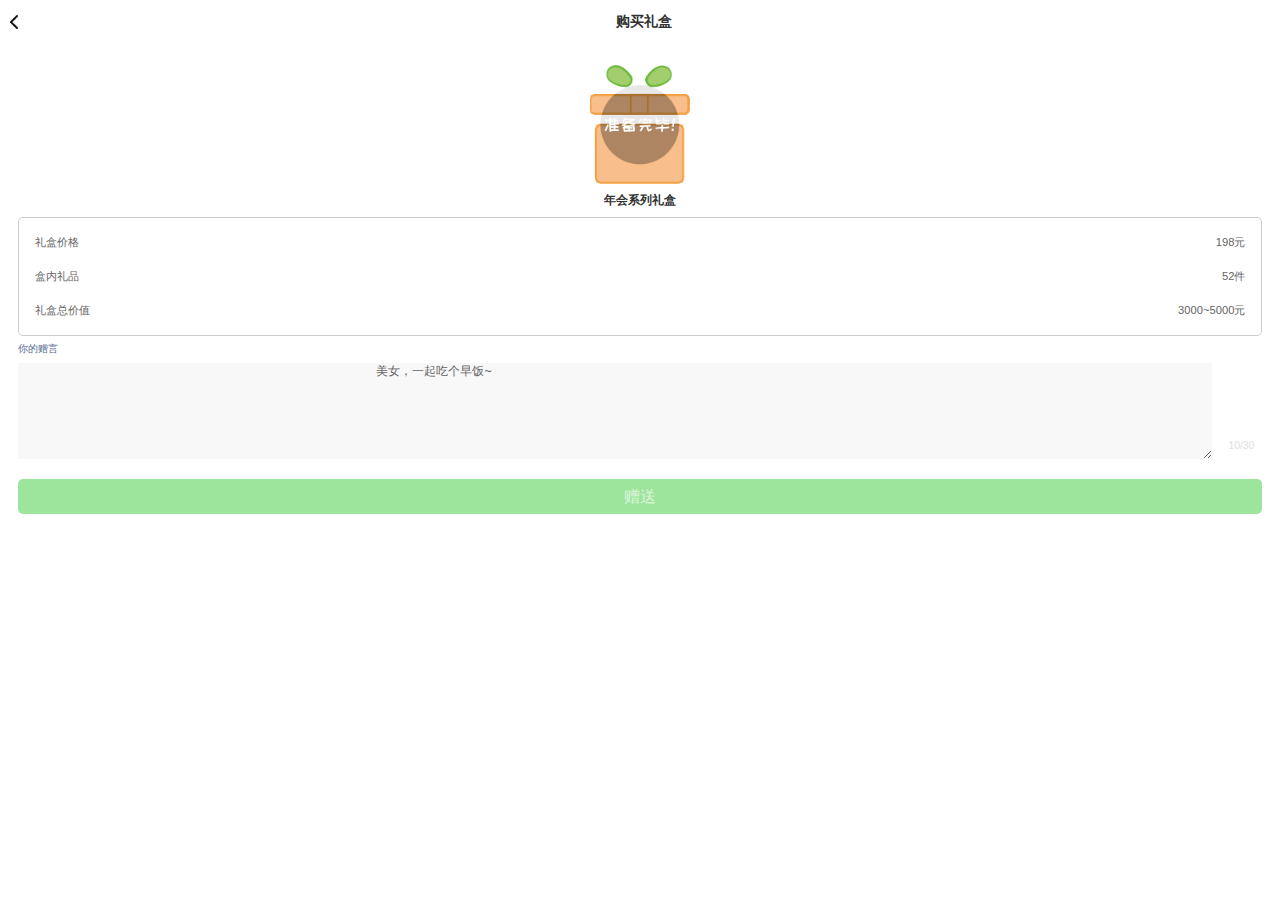
==== 移动端/5-buylihe.html @ 627565ae "礼吓移动端界面" ====
<!DOCTYPE html>
<html>
	<head>
		<meta charset="utf-8">
		<meta name="viewport" content="width=device-width,initial-scale=1,minimum-scale=1,maximum-scale=1,user-scalable=no" />
		<link rel="stylesheet" type="text/css" href="CSS/reset.css"/>
		<link rel="stylesheet" type="text/css" href="CSS/lixia.css"/>
		<title></title>
		<style type="text/css">
			.buylihe{
				padding-top: .28rem ;
				text-align: center;
			}
			.buylihe p{
				color: #333333;
				font-size: .15rem;
				font-weight: bold;
				line-height: .42rem;
			}
			.lihedes{
				border: 1px solid #CCCCCC;
				border-radius: 5px;
				padding:.1rem .2rem;
			}
			.lihedes p{
				font-size: .14rem;
				line-height: .42rem;
				color: #656565;
			}
			.lihedes span{
				float: right;
			}
			.saids{
				display: inline-block;
				font-size: .12rem;
				line-height: .33rem;
				color: #576b95;
			}
			.said textarea{
				background-color:#f8f8f8;
				/* background-color:red; */
				padding-left: .15rem;
				border: none;
				width: 95%;
				height: 1.2rem;
				font-size: .15rem;
				color: #656565;
			}
			.said{
				position: relative;
			}
			.said span{
				/* border: 1px solid red; */
				position: absolute;
				font-size: .13rem;
				line-height: .42rem;
				color: #e0e0e0;
				bottom: 0;
				right: 0.1rem;
			}
			.foot-btn{
				/* border:  1px solid red; */
				padding-top: .2rem;
				padding-bottom: .2rem;
			}
			.foot-btn .lihes-btn{
				text-align: center;
				display: inline-block;
				/* border: 1px solid red; */
				width: 100%;
				line-height: .44rem;
				background: #9de49c;
				color: #dbf4db;
				border-radius: 5px;
			}
		</style>
	</head>
	<body>
		<div class="header clearfix">	
			<div class="back fl">
				<a href="2-订单购买.html">
				<img src="img/3-0.png" style="width:.1rem;">
				</a>
			</div>
			<p class="title">
				购买礼盒
			</p>
		</div>
		<div class="buylihe">
			<img src="img/5-0.png" style="width: 1.25rem;">
			<p>年会系列礼盒</p>
		</div>
		<div class="container">
			<div class="content" >
				<div class="lihedes">
					<p class="lip1">礼盒价格
					<span class="lispan1">198元</span>
					</p>
					<p class="lip1">盒内礼品
					<span class="lispan1">52件</span>
					</p>
					<p class="lip1">礼盒总价值
					<span class="lispan1">3000~5000元</span>
					</p>
				</div>
				<a href="#" class="saids">你的赠言</a>
				<div class="said">
					<textarea>
						美女，一起吃个早饭~
					</textarea>
					<span>10/30</span>
				</div>
				<div class="foot-btn">
					<a href="6-sentSuccess.html" class="lihes-btn">
					赠送
					</a>
				</div>
			</div>
		</div>
	</body>
</html>
---- 移动端/CSS/lixia.css ----
html {
	font-size: 100px;
}

img {
	width: 100%;
}

.header{
	/* border: 1px solid red; */
	text-align: center;
	padding-top: .15rem;
	padding-left: .12rem;
	padding-bottom: .15rem;
}
.header .title {
	/* border: 1px solid red; */
	display: inline-block;
	font-size: .18rem;
	margin-left: -.12rem;
	text-align: center;
	font-weight: bold;
}

.heads{
	text-align: center;
}
.container {
	padding: 0 .22rem;
}

.logo {
	position: relative;
	margin-top: .3rem;
}

.logo .rightop {
	position: absolute;
	width: .26rem;
	top: -.08rem;
	right: -.08rem;
}

.container .cut {
	margin: .25rem .49rem;
}

.container .content .item {
	margin-bottom: .21rem;
}

.container .content .item:last-child {
	margin-bottom: 0;
}

.foot .container {
	margin: .3rem;
	text-align: center;
}

.foot .container a {
	font-size: .14rem;
	color: rgb(68, 68, 68);
	font-weight: bold;
}

.foot .container span {
	margin: .44rem;
	color: rgb(68, 68, 68);
}
/* -------首页完------ */

.liheicon{
	width: .17rem;
}
.lihelogo{
	width: 1.14rem;
	
	/* margin-left: 44%;
	margin-right: 44%; */
}
.lihe{
	width: .33rem;
	

}
.top .head{
	margin:0 .15rem .18rem .25rem;
	line-height: .17rem;
}
.top .head a{
	font-size: .12rem;
	color: rgb(101,101,101);
	float: right;
}
.lihetitle{
	font-size: .14rem;
	font-weight: bold;
	margin-left: .07rem;
	color: rgb(101,101,101);
}
.heades{
	margin:.1rem auto;
}
.heades a{
	font-size: .12rem;
	font-weight:300;
}
.warn{
	width: .12rem;
}
.gifts li{
	display: inline-block;
	border: 1px solid #CCCCCC;
	width: 1.5rem;

	border-radius: 5px;
	box-shadow: 0 0 3px #CCCCCC;
	margin-bottom:.18rem;
}
.gifts-list .list{
	border-bottom: 1px solid #CCCCCC;
	/* height: .89rem; */
	padding: .15rem;
	position: relative;
}
.list .level{
	font-size: .15rem;
	font-weight: bold;
}
.list .level1{
	color: rgb(188,188,188);
}
.list .level2{
	color: rgb(201,179,113);
}
.list .level3{
	color: rgb(198,206,230);
}
.list .level4{
	color: rgb(255,222,39);
}
.list .level5{
	color: rgb(76,223,241);
}
.list .level6{
	color: rgb(92,76,241);
}
.list .level7{
	color: rgb(196,76,241);
}
.list .level8{
	color: rgb(241,76,227);
}
.list .price{
	color: rgb(101,101,101);
	font-size: .12rem;
	font-weight: bold;
}
.list .price .num{
	font-size: .24rem;
}
.list .desc{
	color: rgb(170,170,170);
	font-size: .1rem;
	font-weight:lighter;
	width: 1.4rem;
}
.gifts ul li:nth-child(1){
	margin-right: .2rem;
	margin-bottom:.16rem;
}
.gifts ul li:nth-child(3){
	/* border:1px solid red; */
	margin-right: .2rem;
}
.gifts ul li:nth-child(4){
	border: 2px solid rgb(105,190,73);
}
.gifts ul li:nth-child(5){
	margin-right: .2rem;
}
.gifts ul li:nth-child(7){
	margin-right: .2rem;
}
.vip{
	position: absolute;
	top: .15rem;
	right: .15rem;
	width:.29rem;
}
.add{
	width: .16rem;
	margin:.08rem .66rem;
}
.update{
	/* border: 1px solid red; */
	text-align: center;
	padding: .05rem .24rem ;;
}
.update a{
	display: inline-block;
}
.update .add{
	margin: 0;
}
.jian{
	width: .16rem;
}
.locate{
	text-align: center;
	/* border: 1px solid red; */
	padding-top: .1rem;
	padding-bottom: .1rem;
}
.locate p{
	font-size: .11rem;
	color: rgb(135,135,135);
	font-weight: bold;
}
.buy-foot{
	border-top: 1px solid #CCCCCC;
	padding: .15rem .31rem;
}
.buy-btn{
	background: rgb(105,190,73);
	color: white;
	width: .75rem;
	height: .33rem;
	outline: none;
	border-radius: 8px;
}
.buyend{
	line-height: .34rem;
}
.buy-num{
	font-size: .21rem;
	font-weight: 900;	
}

.lucky{
	background:#ffffff;
	width: 80%;
	height: 45%;
	padding-top: .3rem;
	text-align: center;
	border-radius: 5px;
	opacity: 1;
	transition: .5s;
	position: fixed;
	left: 0;
	right: 0;
	top: 0;
	bottom: 0;
	margin: auto;
}
.lucks{
	background-color: rgba(0,0,0,0.5);
	opacity: 1;
	display: none;	
	/* position: fixed;
    left: 0;
    right: 0;
    top: 0;
    bottom: 0;
    margin: auto; */

}
.lucky .luc .title{
	font-size: .15rem;
	font-weight: bold;
	color: #000000;
}
.lucky .luc .desc{
	font-size: .15rem;
}
.lucky .luc{
	padding-bottom: .18rem;
	border-bottom: 1px solid #CCCCCC;
}
.lucky .luc .luck{
	display: inline-block;
	width:2.5rem;
	height: 1.5rem;
	margin: .15rem;
	background: #ebebeb;
}
.lucky .konw{
	margin-bottom: .1rem;
	/* border: 1px solid red; */
	padding-top: .15rem;
}
.lucky .konw a{
	font-size: .15rem;
	color: rgb(0,194,0);
}

@media screen and (max-width:374px) {
	html{
		font-size: 110px
	}
	.gifts .clearfix .gifts-list{
		margin-left: 50px;
	}
}
@media screen and (min-width:768px) {
	html{
		font-size: 80px
	}
	.gifts .clearfix .gifts-list{
		margin-right: 0.54rem;
	}
	.gifts .clearfix .gifts-list:nth-child(1){
		margin-left: 0.54rem;
	}
	.gifts .clearfix .gifts-list:nth-child(5){
		margin-left: 0.54rem;
	}
}
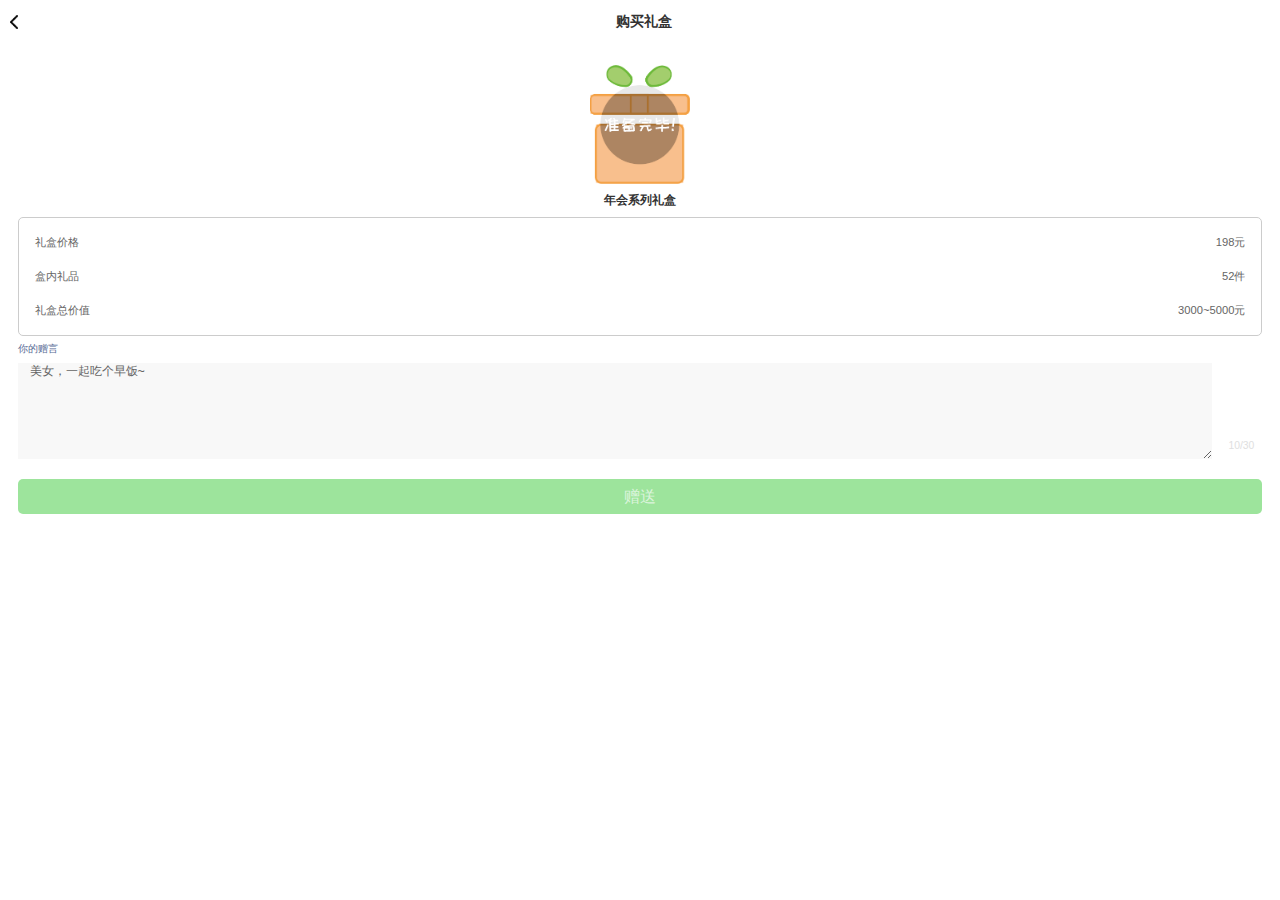
==== commit 15bd08f1: "Update 5-buylihe.html" ====
--- a/移动端/5-buylihe.html
+++ b/移动端/5-buylihe.html
@@ -1,10 +1,10 @@
-<!DOCTYPE html>
-<html>
-	<head>
+<!DOCTYPE html>
+<html>
+	<head>
 		<meta charset="utf-8">
 		<meta name="viewport" content="width=device-width,initial-scale=1,minimum-scale=1,maximum-scale=1,user-scalable=no" />
 		<link rel="stylesheet" type="text/css" href="CSS/reset.css"/>
-		<link rel="stylesheet" type="text/css" href="CSS/lixia.css"/>
+		<link rel="stylesheet" type="text/css" href="CSS/lixia.css"/>
 		<title></title>
 		<style type="text/css">
 			.buylihe{
@@ -73,8 +73,8 @@
 				color: #dbf4db;
 				border-radius: 5px;
 			}
-		</style>
-	</head>
+		</style>
+	</head>
 	<body>
 		<div class="header clearfix">	
 			<div class="back fl">
@@ -105,9 +105,7 @@
 				</div>
 				<a href="#" class="saids">你的赠言</a>
 				<div class="said">
-					<textarea>
-						美女，一起吃个早饭~
-					</textarea>
+					<textarea>美女，一起吃个早饭~</textarea>
 					<span>10/30</span>
 				</div>
 				<div class="foot-btn">
@@ -116,6 +114,6 @@
 					</a>
 				</div>
 			</div>
-		</div>
-	</body>
-</html>
+		</div>
+	</body>
+</html>
